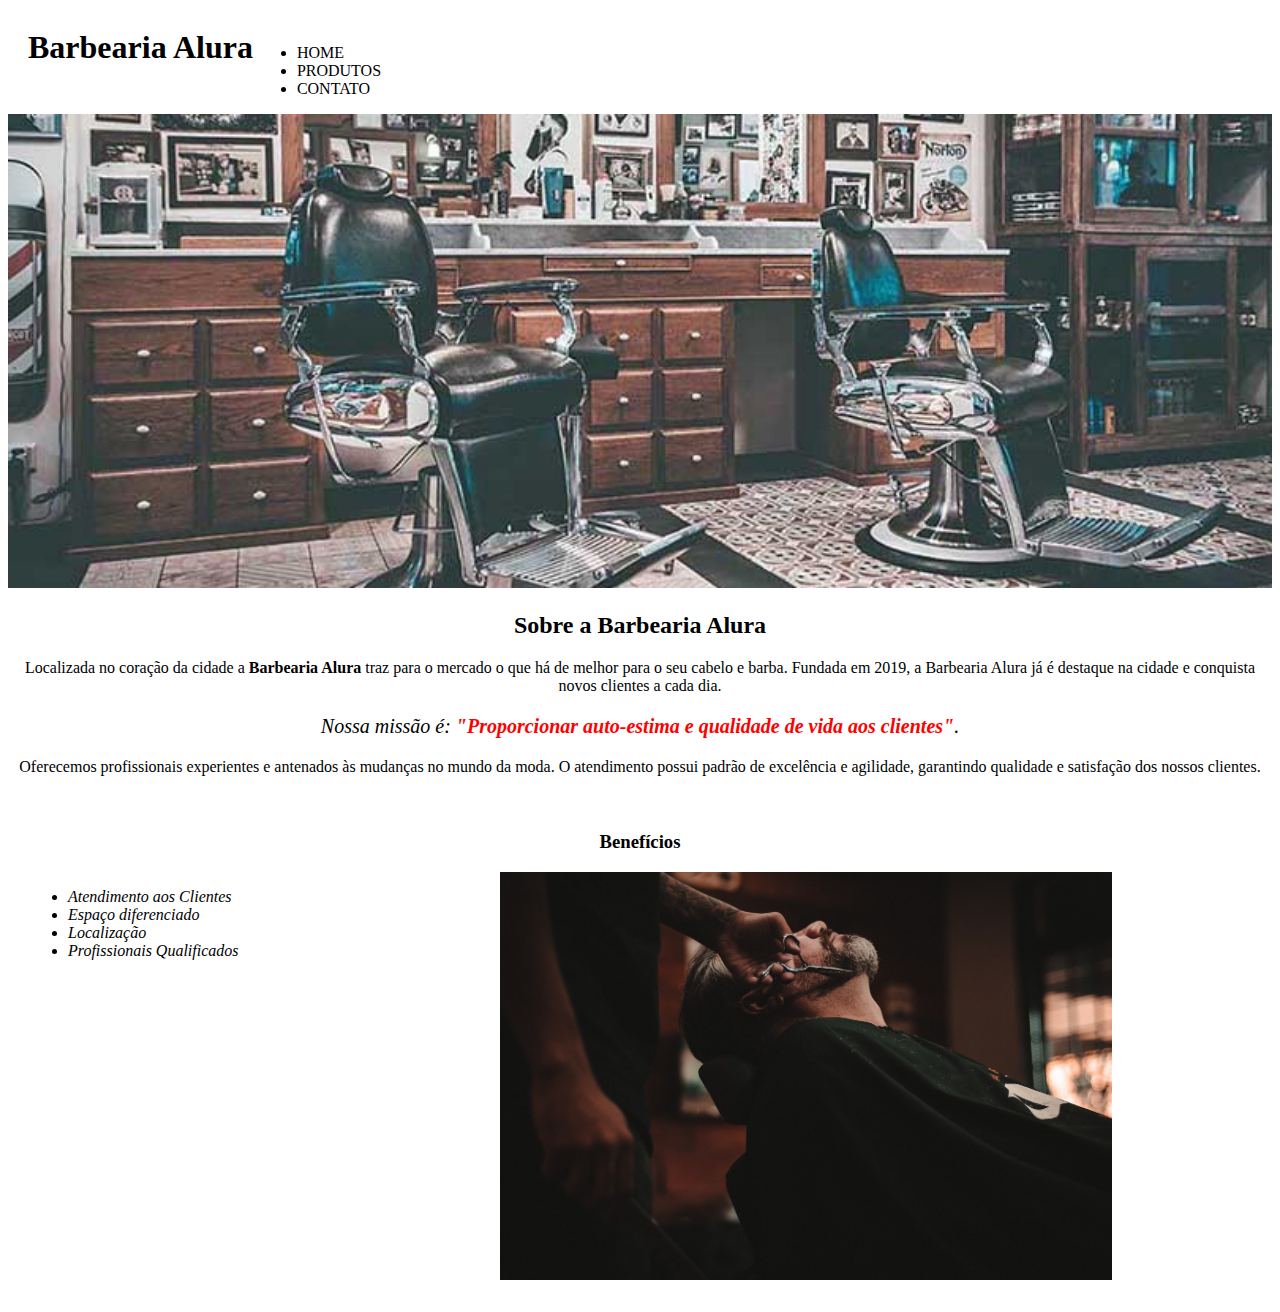
==== index.html @ d167dbf4 "atualizacao de pagina" ====
<!DOCTYPE html>
<html lang="pt-br">
	<head>
		<meta charset="UTF-8">
		<title>Barbearia Alura</title>
		<link rel="stylesheet" href="style-home.css">
	</head>

	<body>
		<header>
			<h1 class="titulo-principal">Barbearia Alura</h1>
			<nav>
				<div class="container">
				<ul>
					<li><a href="index.html">Home</a></li>
					<li><a href="Produtos.html"> Produtos</a></li>
					<li><a href="contato.html"> Contato</a></li>
				</ul>
			</div>
			</nav>
		</header>
		<img id="banner" src="banner.jpg">
		<div class="principal">
			<h2 class="titulo-centralizado">Sobre a Barbearia Alura</h2>
	 
			<p>Localizada no coração da cidade a <strong>Barbearia Alura</strong> traz para o mercado o que há de melhor para o seu cabelo e barba. Fundada em 2019, a Barbearia Alura já é destaque na cidade e conquista novos clientes a cada dia.</p>

			<p id="missao"><em>Nossa missão é: <strong>"Proporcionar auto-estima e qualidade de vida aos clientes"</strong>.</em></p>

			<p>Oferecemos profissionais experientes e antenados às mudanças no mundo da moda. O atendimento possui padrão de excelência e agilidade, garantindo qualidade e satisfação dos nossos clientes.</p>
		</div>

		<div class="beneficios">
			<h3 class="titulo-centralizado">Benefícios</h3>

			<ul>
				<li class="itens">Atendimento aos Clientes</li>
				<li class="itens">Espaço diferenciado</li>
				<li class="itens">Localização</li>
				<li class="itens">Profissionais Qualificados</li>
			</ul>

			<img src="beneficios.jpg" class="imagembeneficios">
		</div>
	</body>
</html>
---- style-home.css ----
#banner {
	width:100%;
	color: #555;	
}

.titulo-principal{
	display: inline-block;
	padding-left: 20px;
}
nav{
	display: inline-block;
}
nav a{
	display: inline-block;
	text-decoration: none;
	text-transform: uppercase;
	color: #000000;
	}
.container{
	display: flex;
}
.titulo-centralizado {
	text-align: center
}

p {
	text-align: center;
}

#missao {
	font-size: 20px
}

em strong {
	color: #FF0000;
}

.itens {
	font-style: italic
}

.beneficios {
	background: #FFFFFF;
	padding: 20px;
}

ul {
	display: inline-block;
	vertical-align: top;
	width: 20%;
	margin-right: 15%;
}

.imagembeneficios {
	width: 50%;
}
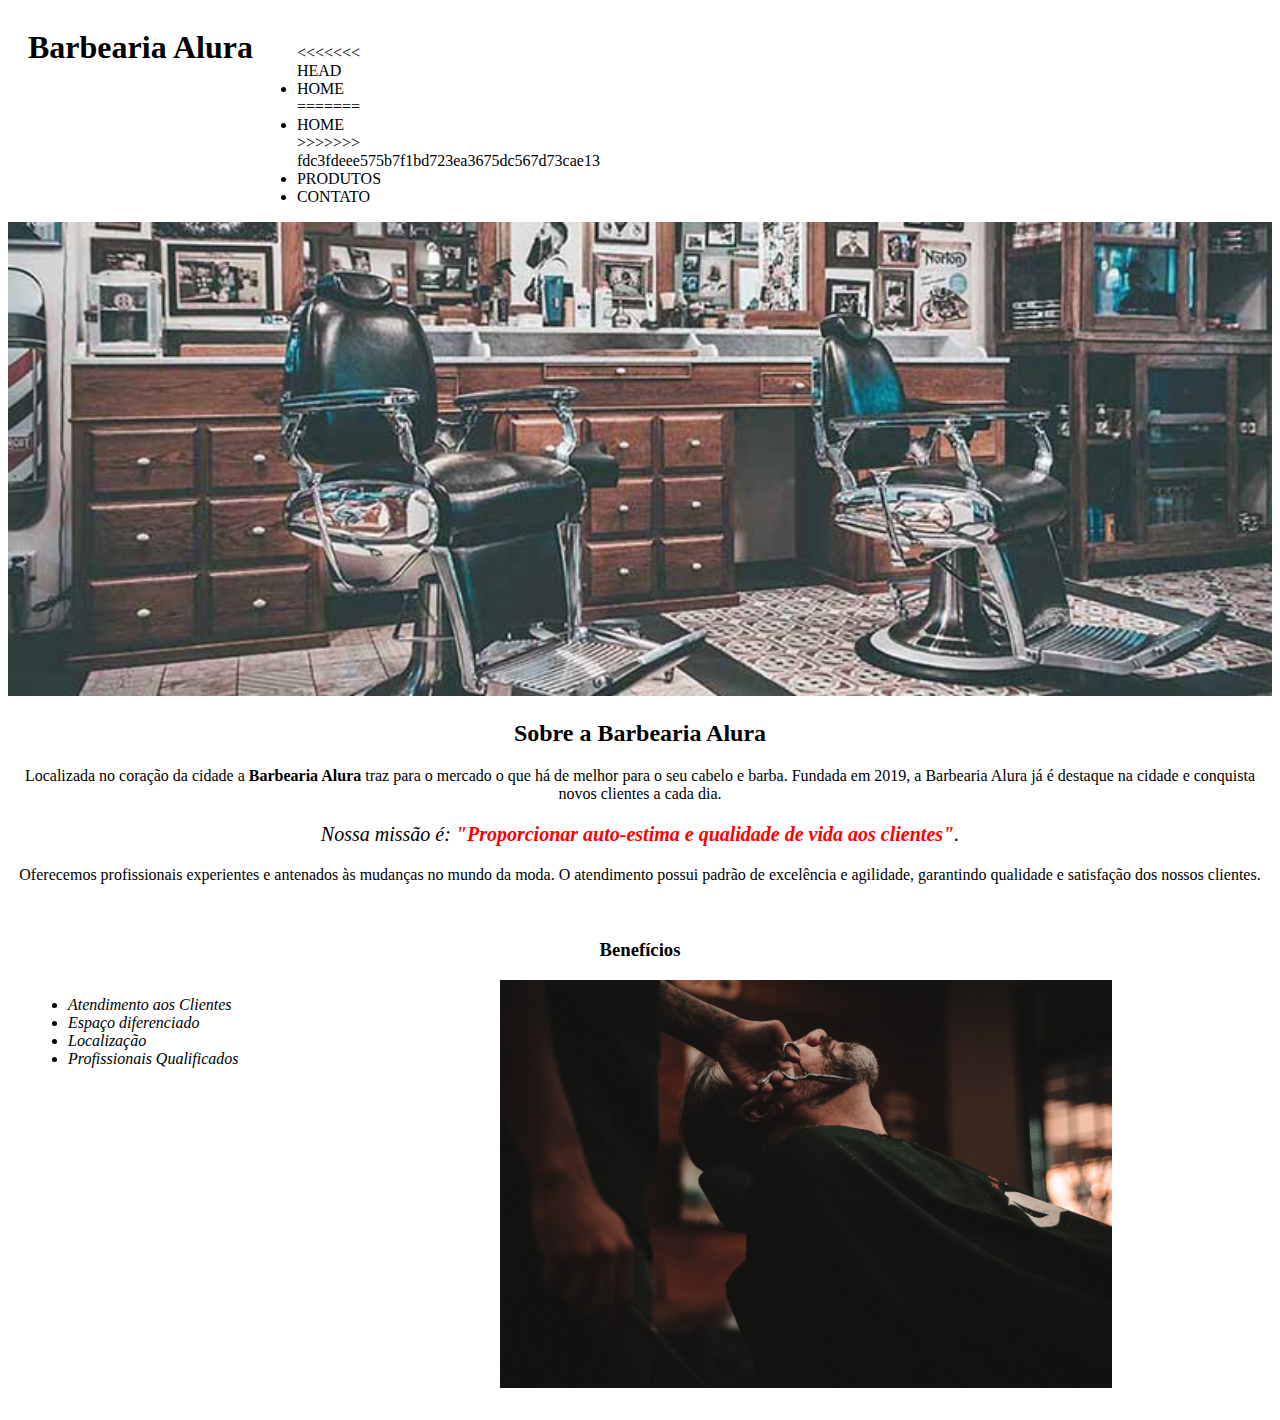
==== commit 4c9fee94: "Update index.html" ====
--- a/index.html
+++ b/index.html
@@ -12,8 +12,12 @@
 			<nav>
 				<div class="container">
 				<ul>
+<<<<<<< HEAD
+					<li><a href="index.html"> Home</a></li>
+=======
 					<li><a href="index.html">Home</a></li>
-					<li><a href="Produtos.html"> Produtos</a></li>
+>>>>>>> fdc3fdeee575b7f1bd723ea3675dc567d73cae13
+					<li><a href="produtos.html"> Produtos</a></li>
 					<li><a href="contato.html"> Contato</a></li>
 				</ul>
 			</div>
@@ -43,4 +47,4 @@
 			<img src="beneficios.jpg" class="imagembeneficios">
 		</div>
 	</body>
-</html>+</html>
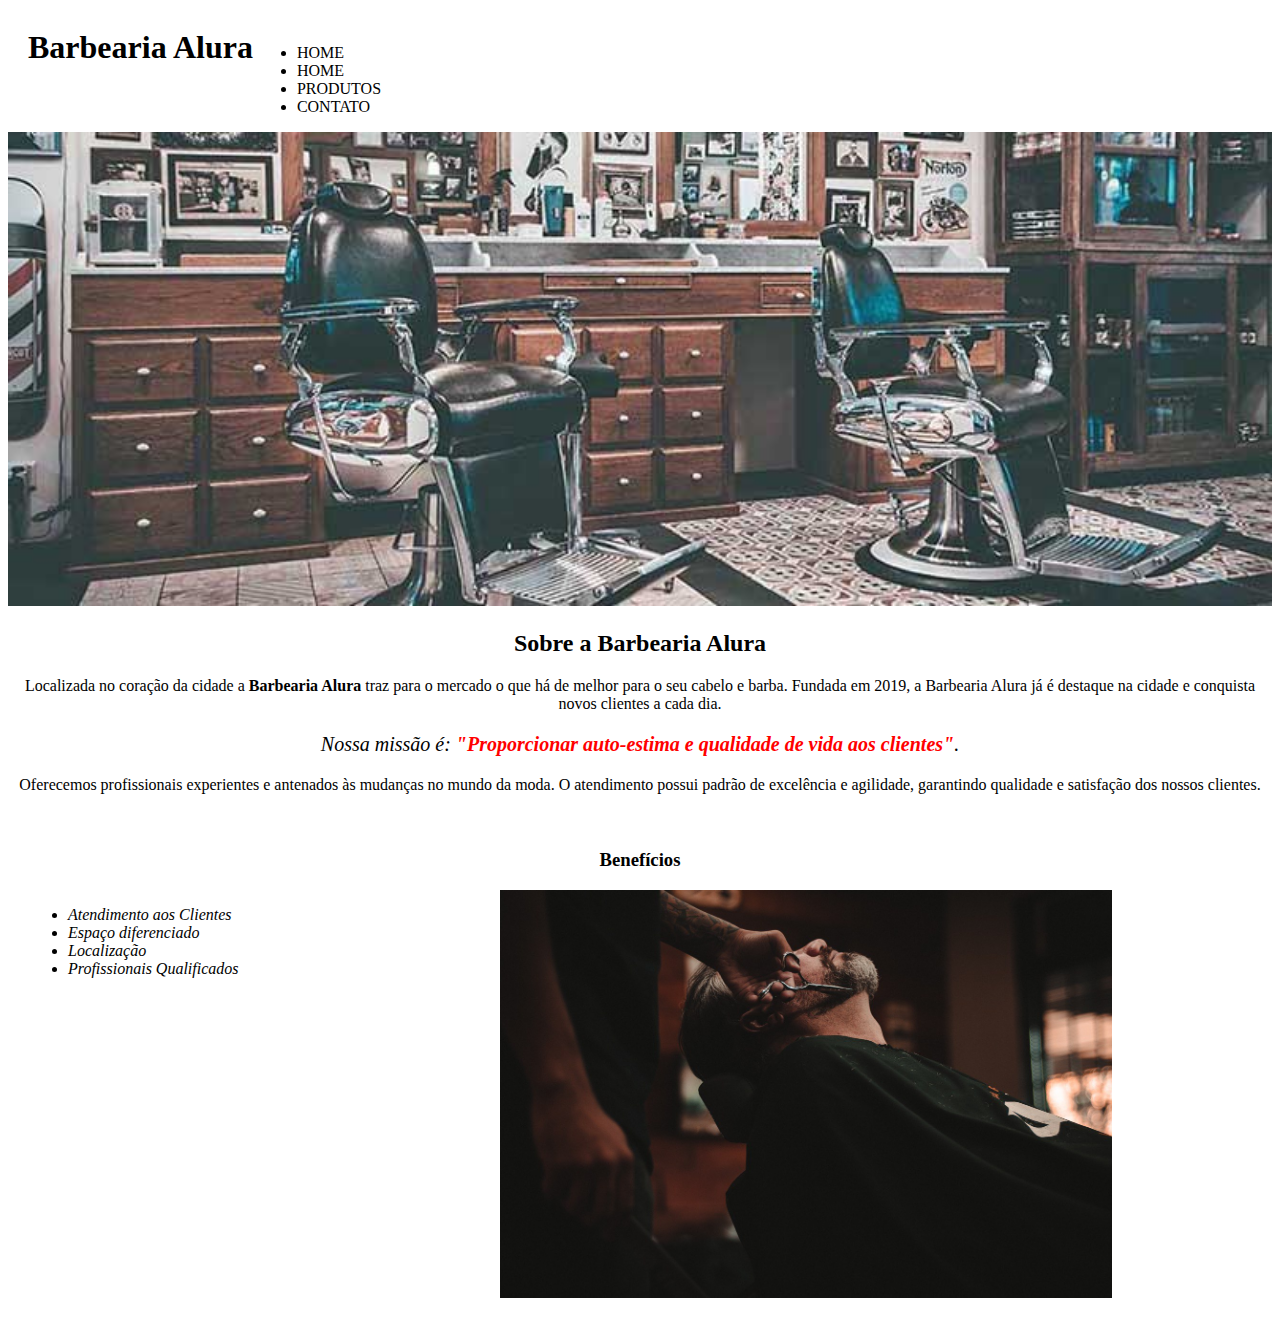
==== commit bf5e0810: "Update index.html" ====
--- a/index.html
+++ b/index.html
@@ -12,11 +12,8 @@
 			<nav>
 				<div class="container">
 				<ul>
-<<<<<<< HEAD
 					<li><a href="index.html"> Home</a></li>
-=======
 					<li><a href="index.html">Home</a></li>
->>>>>>> fdc3fdeee575b7f1bd723ea3675dc567d73cae13
 					<li><a href="produtos.html"> Produtos</a></li>
 					<li><a href="contato.html"> Contato</a></li>
 				</ul>
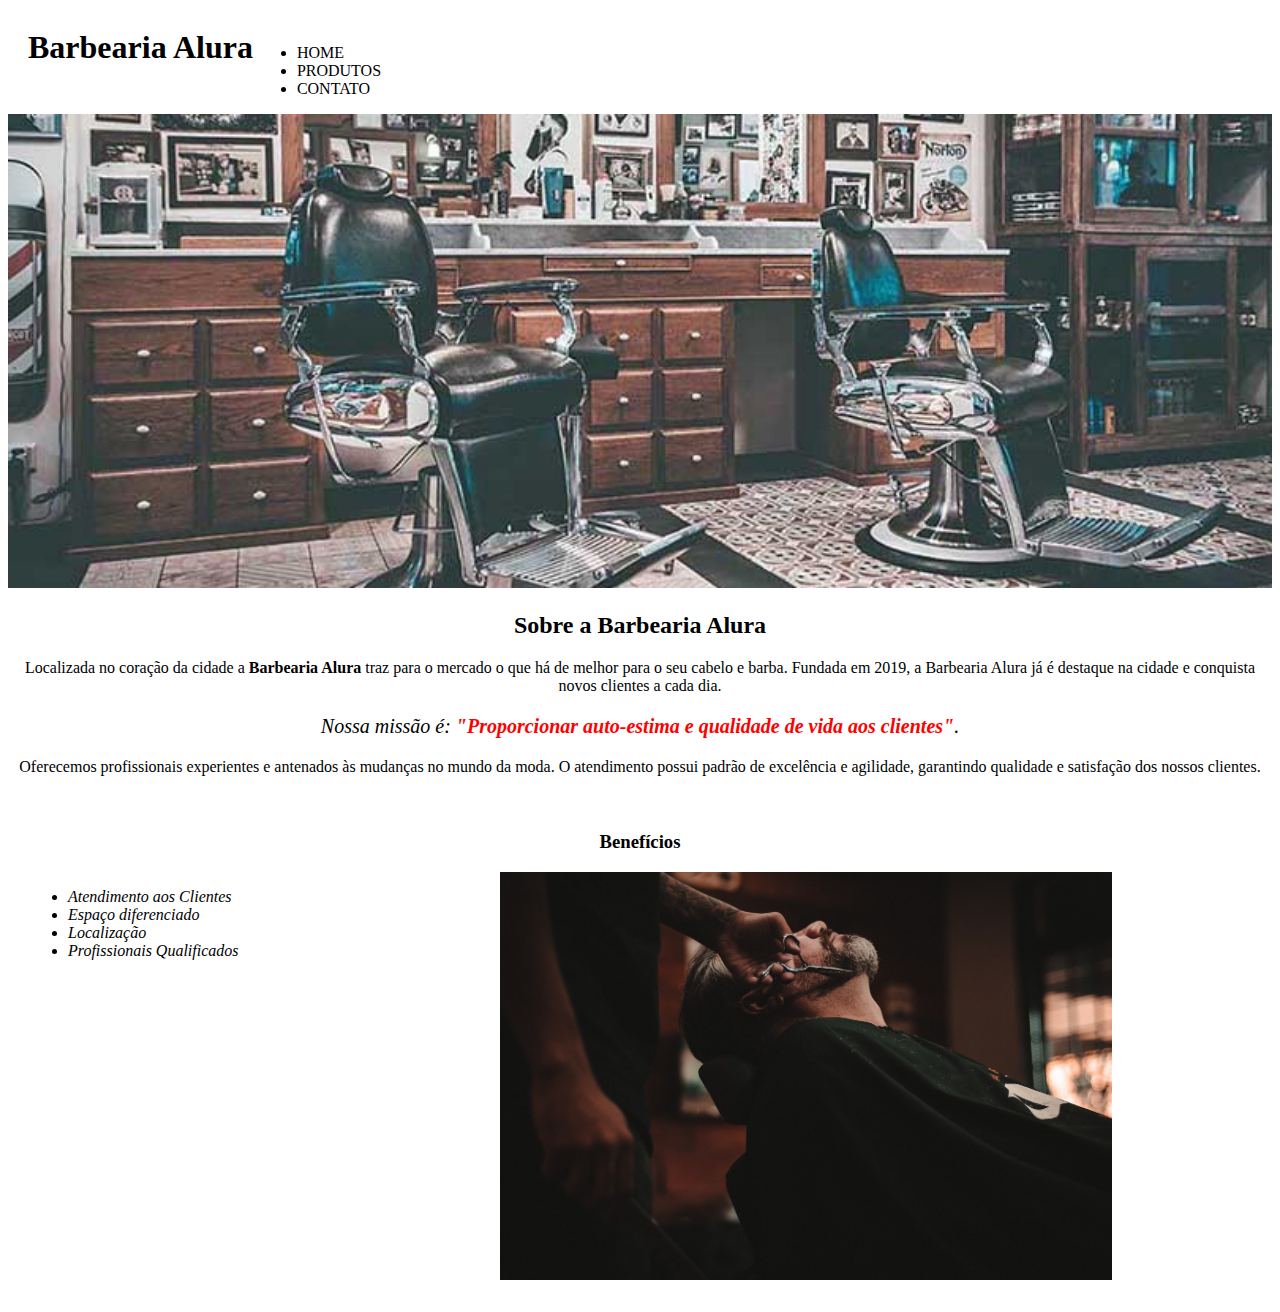
==== commit b419ff7e: "Update index.html" ====
--- a/index.html
+++ b/index.html
@@ -12,7 +12,6 @@
 			<nav>
 				<div class="container">
 				<ul>
-					<li><a href="index.html"> Home</a></li>
 					<li><a href="index.html">Home</a></li>
 					<li><a href="produtos.html"> Produtos</a></li>
 					<li><a href="contato.html"> Contato</a></li>
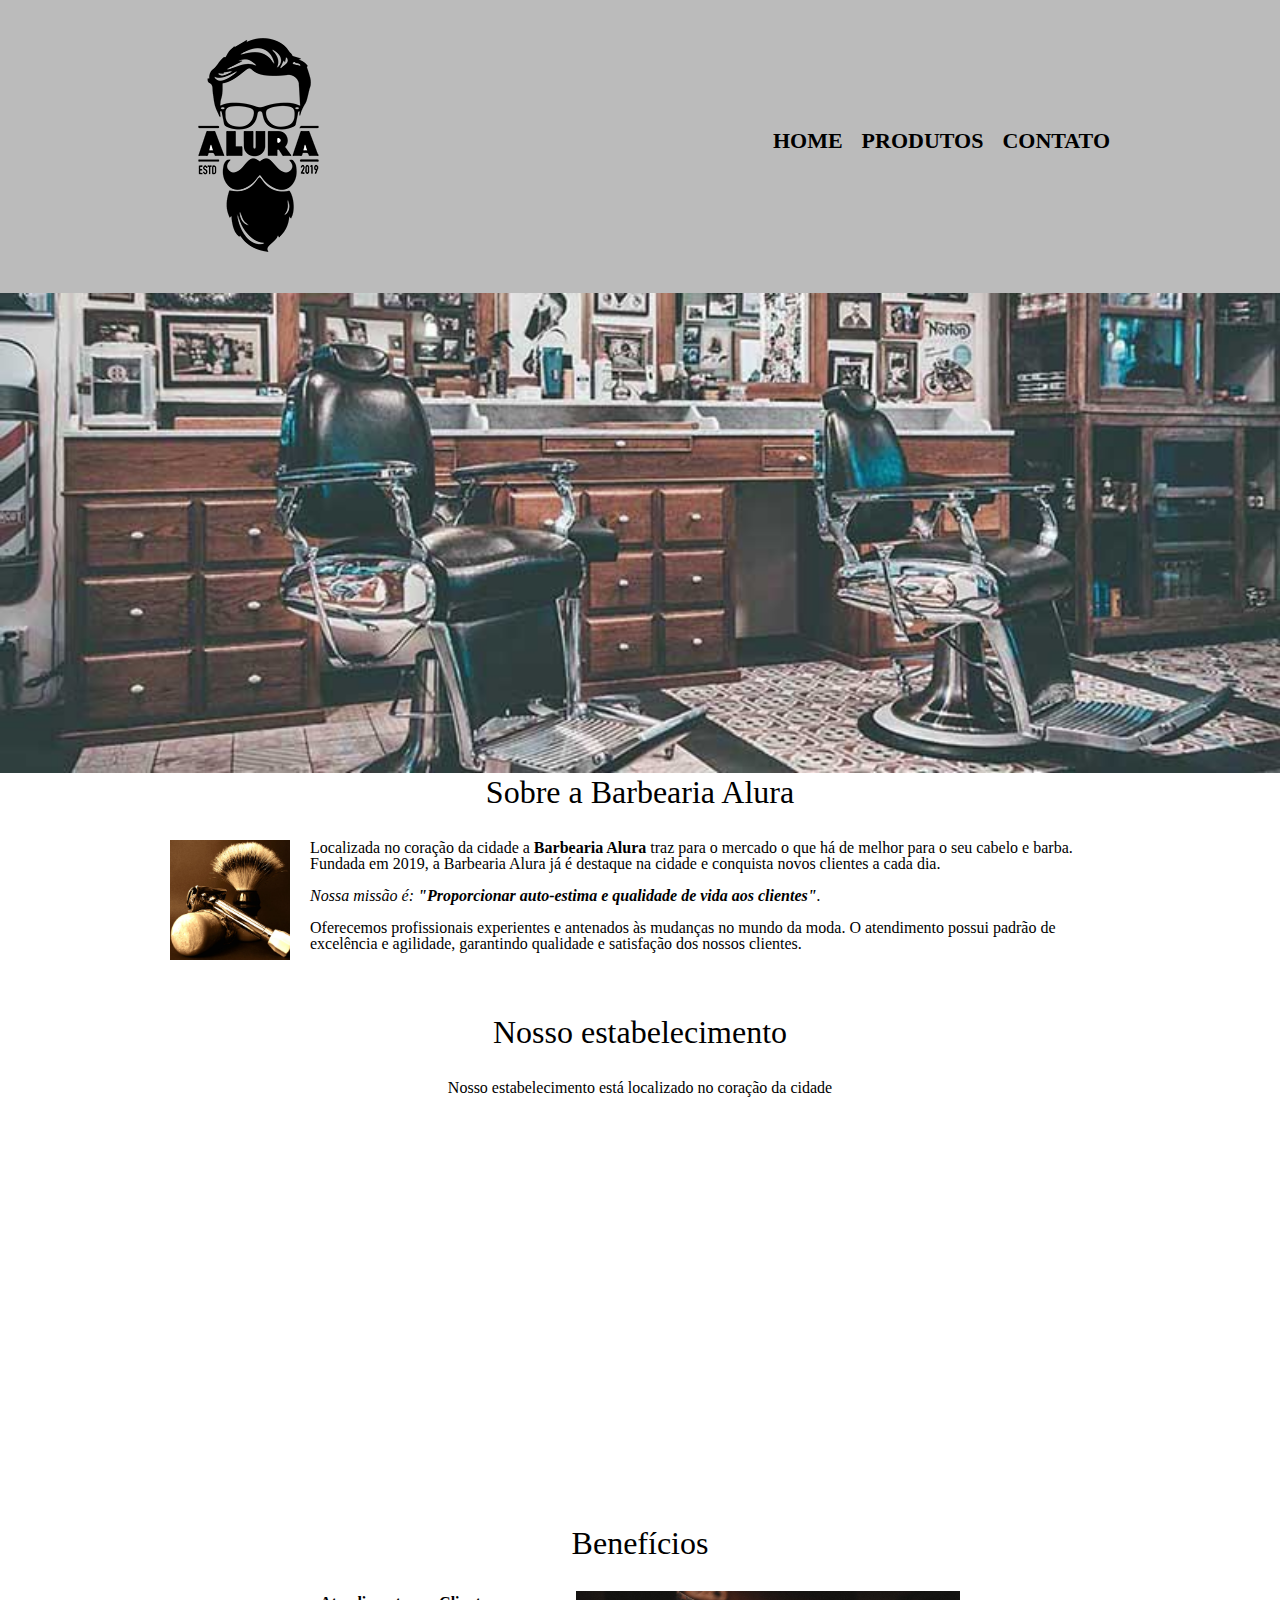
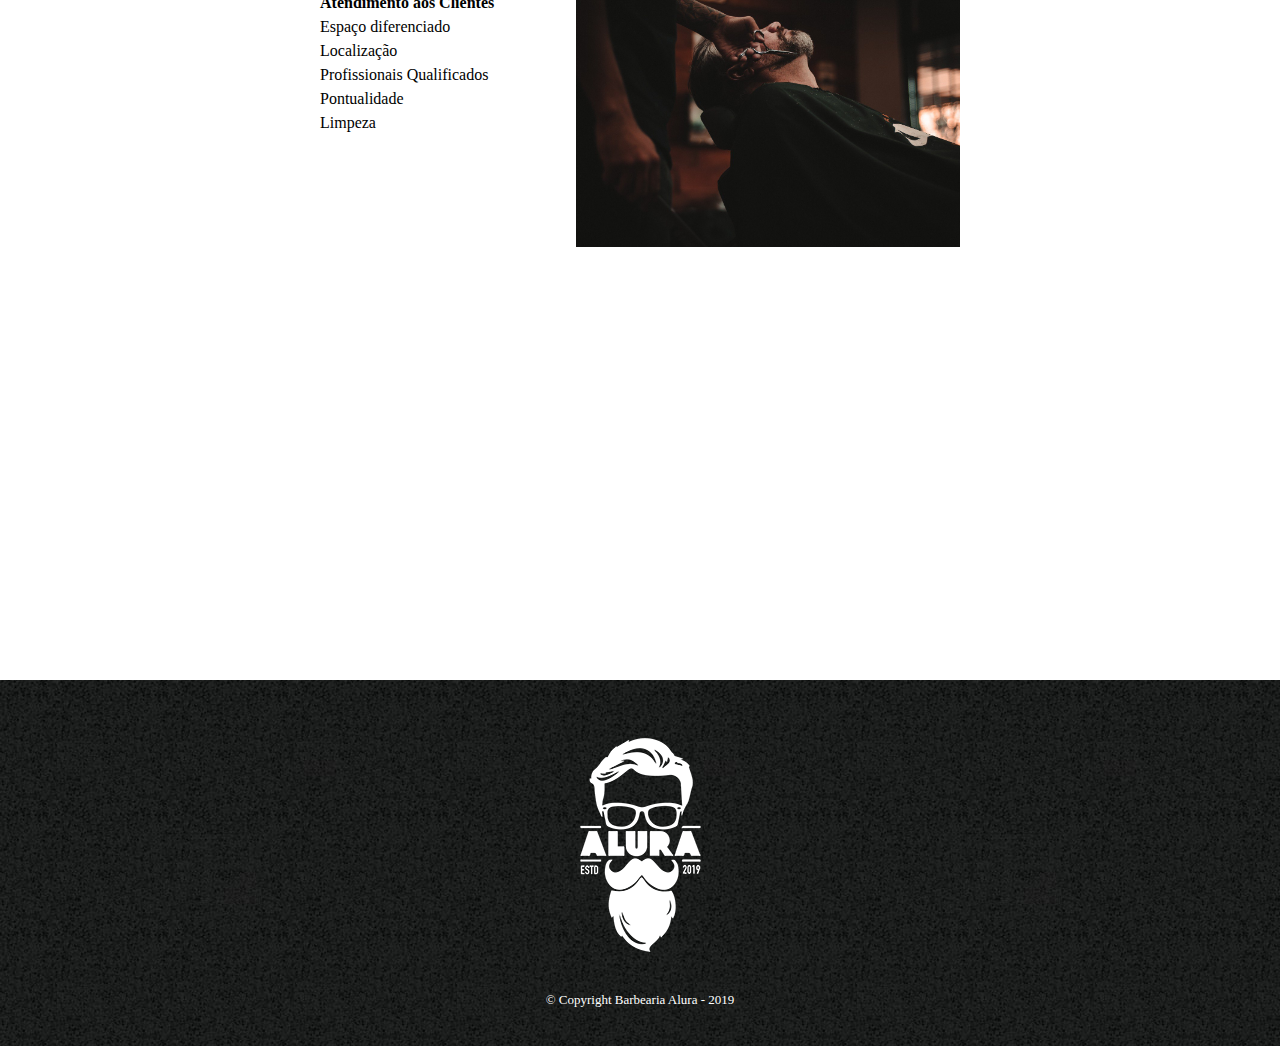
==== commit d5c2ee7a: "att" ====
--- a/index.html
+++ b/index.html
@@ -3,44 +3,75 @@
 	<head>
 		<meta charset="UTF-8">
 		<title>Barbearia Alura</title>
-		<link rel="stylesheet" href="style-home.css">
+
+		<link rel="stylesheet" href="reset.css">
+		<link rel="stylesheet" href="style.css">
+		<link rel="preconnect" href="https://fonts.googleapis.com"><link rel="preconnect" href="https://fonts.gstatic.com" crossorigin><link href="https://fonts.googleapis.com/css2?family=Montserrat&display=swap" rel="stylesheet">
+		<style> @import url('https://fonts.googleapis.com/css2?family=Montserrat&display=swap'); </style>
+		
 	</head>
 
-	<body>
-		<header>
-			<h1 class="titulo-principal">Barbearia Alura</h1>
-			<nav>
-				<div class="container">
-				<ul>
-					<li><a href="index.html">Home</a></li>
-					<li><a href="produtos.html"> Produtos</a></li>
-					<li><a href="contato.html"> Contato</a></li>
-				</ul>
-			</div>
-			</nav>
-		</header>
-		<img id="banner" src="banner.jpg">
-		<div class="principal">
-			<h2 class="titulo-centralizado">Sobre a Barbearia Alura</h2>
-	 
-			<p>Localizada no coração da cidade a <strong>Barbearia Alura</strong> traz para o mercado o que há de melhor para o seu cabelo e barba. Fundada em 2019, a Barbearia Alura já é destaque na cidade e conquista novos clientes a cada dia.</p>
+	
+		<body>
+			<header>
+				<div class="caixa">
+					<h1><img src="logo.png" alt="Logo da Barbearia Alura"></h1>
 
-			<p id="missao"><em>Nossa missão é: <strong>"Proporcionar auto-estima e qualidade de vida aos clientes"</strong>.</em></p>
+					<nav>
+						<ul>
+							<li><a href="index.html">Home</a></li>
+							<li><a href="produtos.html">Produtos</a></li>
+							<li><a href="contato.html">Contato</a></li>
+						</ul>
+					</nav>
+				</div>
+			</header>
+			<img class="banner" src="banner.jpg">
 
-			<p>Oferecemos profissionais experientes e antenados às mudanças no mundo da moda. O atendimento possui padrão de excelência e agilidade, garantindo qualidade e satisfação dos nossos clientes.</p>
-		</div>
+	<main>
+			<section class="principal">
+				<h2 class="titulo-principal">Sobre a Barbearia Alura</h2>
 
-		<div class="beneficios">
-			<h3 class="titulo-centralizado">Benefícios</h3>
+				<img class="utensilios" src="utensilios.jpg" alt="utencilios de um barbeiro">
+		
+				<p>Localizada no coração da cidade a <strong>Barbearia Alura</strong> traz para o mercado o que há de melhor para o seu 
+					cabelo e barba. Fundada em 2019, a Barbearia Alura já é destaque na cidade e conquista novos clientes a cada dia.</p>
 
-			<ul>
-				<li class="itens">Atendimento aos Clientes</li>
-				<li class="itens">Espaço diferenciado</li>
-				<li class="itens">Localização</li>
-				<li class="itens">Profissionais Qualificados</li>
-			</ul>
+				<p id="missao"><em>Nossa missão é: <strong>"Proporcionar auto-estima e qualidade de vida aos clientes"</strong>.</em></p>
 
-			<img src="beneficios.jpg" class="imagembeneficios">
-		</div>
+				<p>Oferecemos profissionais experientes e antenados às mudanças no mundo da moda. O atendimento possui padrão de excelência
+				 e agilidade, garantindo qualidade e satisfação dos nossos clientes.</p>
+
+			<section class="mapa">
+				<h3 class="titulo-principal">Nosso estabelecimento</h3>
+				<p>Nosso estabelecimento está localizado no coração da cidade</p>
+
+				<iframe src="https://www.google.com/maps/embed?pb=!1m18!1m12!1m3!1d5478.478374019474!2d-46.6341620415172!3d-23.588343829397665!2m3!1f0!2f0!3f0!3m2!1i1024!2i768!4f13.1!3m3!1m2!1s0x94ce5a2b2ed7f3a1%3A0xab35da2f5ca62674!2sAlura%20-%20Escola%20Online%20de%20Tecnologia!5e0!3m2!1spt-BR!2sbr!4v1671587858176!5m2!1spt-BR!2sbr" width="100%" height="300px" style="border:0;" allowfullscreen="" loading="lazy" referrerpolicy="no-referrer-when-downgrade"></iframe>
+
+				
+			</section>
+			<section class="beneficios">
+				<h3 class="titulo-principal">Benefícios</h3>
+
+				<div class="conteudo-beneficios">
+					<ul class="lista-beneficios">
+						<li class="itens">Atendimento aos Clientes</li>
+						<li class="itens">Espaço diferenciado</li>
+						<li class="itens">Localização</li>
+						<li class="itens">Profissionais Qualificados</li>
+						<li class="itens">Pontualidade</li>
+						<li class="itens">Limpeza</li>
+					</ul><img src="beneficios.jpg" class="imagem-beneficios">
+				</div>
+
+				<div class="video">
+					<iframe width="560" height="315" src="https://www.youtube.com/embed/wcVVXUV0YUY" title="YouTube video player" frameborder="0" allow="accelerometer; autoplay; clipboard-write; encrypted-media; gyroscope; picture-in-picture" allowfullscreen></iframe>
+				</div>
+			</section>
+	</main>
+		<footer>
+			<img src="logo-branco.png" alt="Logo da Barbearia Alura">
+			<p class="copyright">&copy; Copyright Barbearia Alura - 2019</p>
+		</footer>
 	</body>
 </html>
--- a/style.css
+++ b/style.css
@@ -0,0 +1,232 @@
+body{
+	família da fonte: 'Montserrat', sem serifa; 
+	
+}
+
+header {
+	background: #BBBBBB;
+	padding: 20px 0;
+}
+
+.caixa {
+	position: relative;
+	width: 940px;
+	margin: 0 auto;
+}
+
+nav {
+	position: absolute;
+	top: 110px;
+	right: 0;
+}
+
+nav li {
+	display: inline;
+	margin: 0 0 0 15px;
+}
+
+nav a {
+	text-transform: uppercase;
+	color: #000000;
+	font-weight: bold;
+	font-size: 22px;
+	text-decoration: none;
+}
+
+nav a:hover {
+	color: #C78C19;
+	text-decoration: underline;
+}
+
+.produtos {
+	width: 940px;
+	margin: 0 auto;
+	padding: 50px 0;
+}
+
+.produtos li {
+	display: inline-block;
+	text-align: center;
+	width: 30%;
+	vertical-align: top;
+	margin: 0 1.5%;
+	padding: 30px 20px;
+	box-sizing: border-box;
+	border: 2px solid #000000;
+	border-radius: 10px;
+}
+
+.produtos li:hover {
+	border-color: #C78C19;
+}
+
+.produtos li:active {
+	border-color: #088C19;	
+}
+
+.produtos li:hover h2 {
+	font-size: 34px;
+}
+
+.produtos h2 {
+	font-size: 30px;
+	font-weight: bold;
+}
+
+.produto-descricao {
+	font-size: 18px;
+}
+
+.produto-preco {
+	font-size: 22px;
+	font-weight: bold;
+	margin-top: 10px;
+}
+
+footer {
+	text-align: center;
+	background: url("bg.jpg");
+	padding: 40px 0;
+}
+
+.copyright {
+	color: #FFFFFF;
+	font-size: 13px;
+	margin: 20px 0 0;
+}
+
+main {
+	width: 940px;
+	margin: 0 auto;
+}
+
+form {
+	margin: 40px 0;
+}
+
+form label, form legend {
+	display:block;
+	font-size: 20px;
+	margin: 0 0 10px;
+}
+
+.input-padrao {
+	display: block;
+	margin: 0 0 20px;
+	padding: 10px 25px;
+	width: 50%;
+}
+
+.checkbox {
+	margin: 20px 0;
+}
+
+.enviar{
+	width: 40%;
+	padding: 15px 0;
+	background:orange;
+	color:#ffffff;
+	font-weight: bold;
+	font-size: 18px	;
+	border:none; 
+	border-radius: 5px;
+	transition: 1s all;
+	cursor: pointer;
+}
+
+.enviar:hover{
+	background: darkorange;
+	transform: scale(1.2);
+}
+
+table{
+	margin: 20px 0 40px;
+
+}
+
+thead{
+	background: #555555;
+	color: #ffffff;
+	font-weight: bold;
+}
+
+td, th {
+	border: 1px solid #000000;
+	padding: 8px 15px;
+}
+
+/* Aqui esta um comentario para que não se esqueça */
+
+.banner {
+	width: 100%;
+
+}
+
+.titulo-principal{
+	text-align: center;
+	font-size: 2em;
+	margin: 0 0 1em;
+	clear: left;
+}
+
+.principal p{
+	margin: 0 0 1em	;
+}
+
+.principal strong{
+	font-weight: bold;
+}
+
+.principal em{
+	font-style: italic;
+}
+
+.utensilios{
+	width:120px;
+	float: left;
+	margin: 0 20px 20px 0;
+
+}
+
+.mapa{
+	padding: 3em 0;
+
+}
+
+.mapa p {
+	margin: 0 0 2em;
+	text-align: center;
+}
+
+.beneficios{
+	padding: 3em 0;
+
+}
+.conteudo-beneficios{
+	width: 640px;
+	margin: 0 auto;
+
+}
+
+.lista-beneficios{
+	width: 40%;
+	display: inline-block;
+	vertical-align: top;
+}
+
+.itens{
+	line-height: 1.5;
+}
+
+.itens:first-child {
+	font-weight: bold;
+}
+
+.imagem-beneficios{
+	width: 60%;
+}
+
+.video{
+	width: 560px;
+	margin: 2em auto;
+}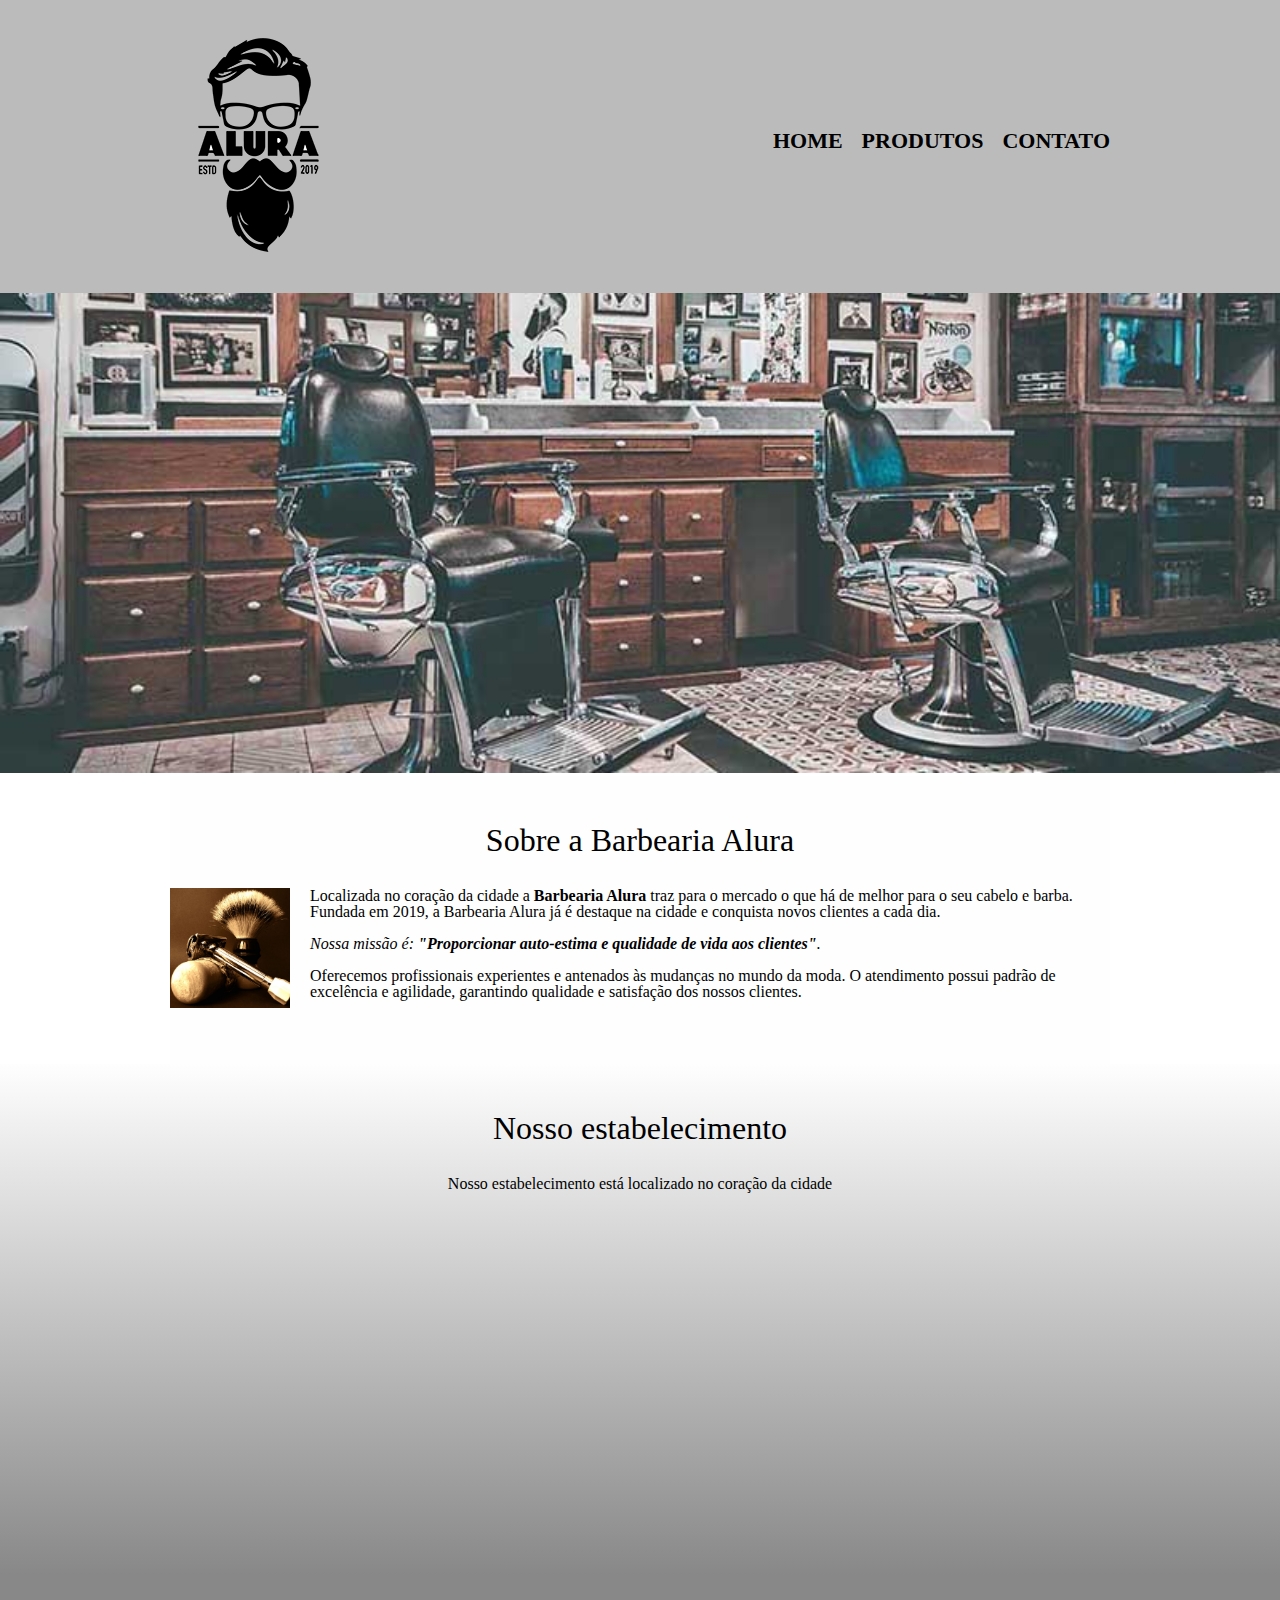
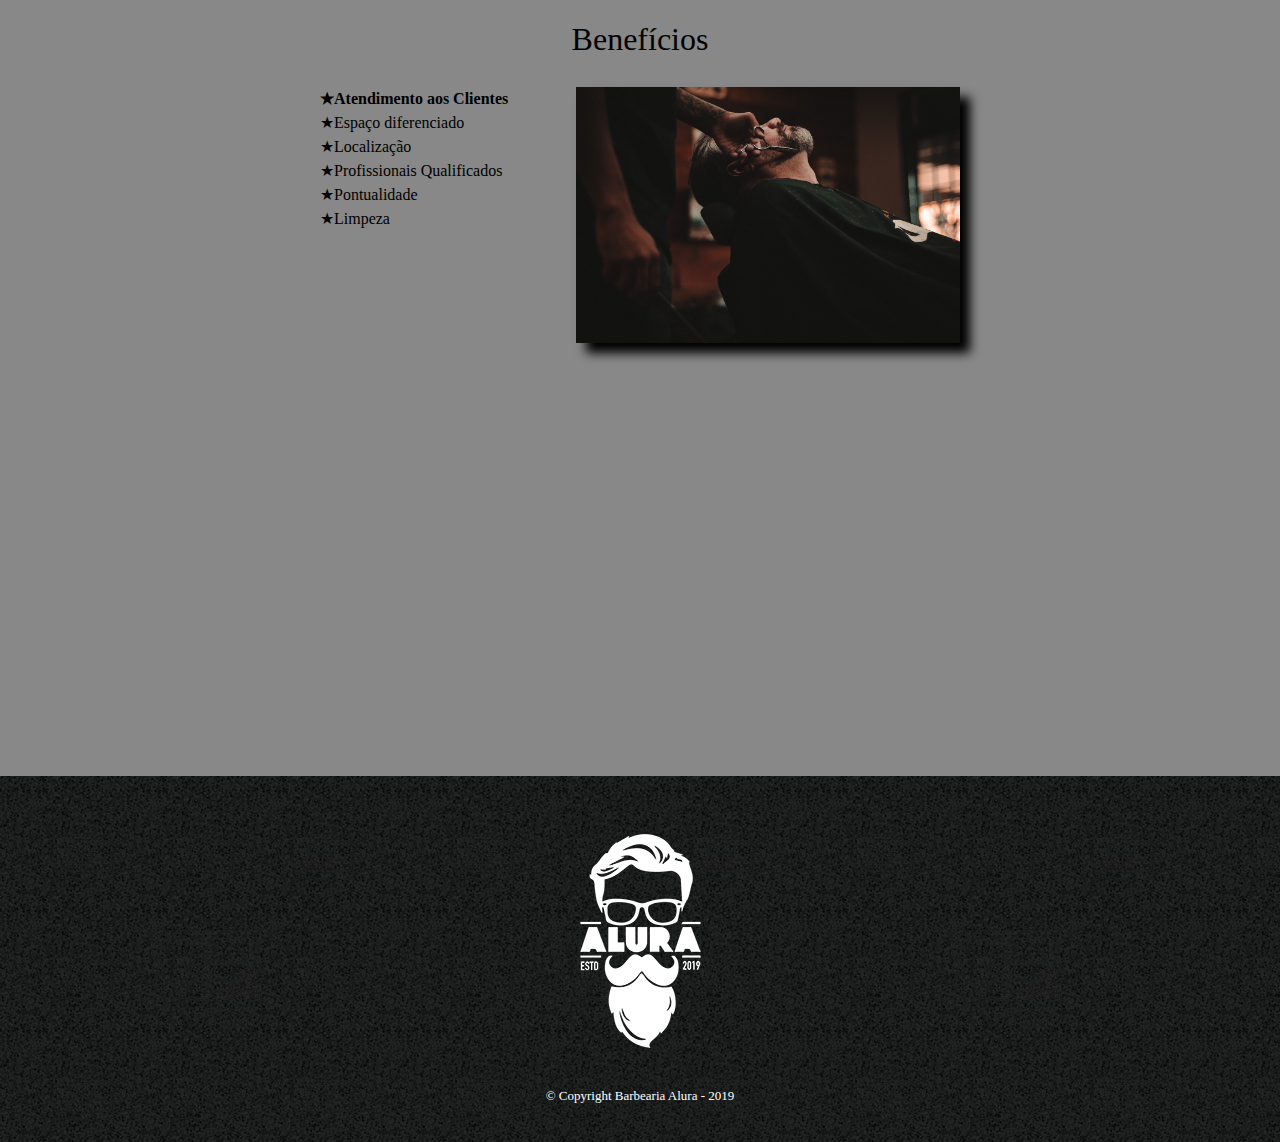
==== commit ef025861: "Curso 4 terminado" ====
--- a/index.html
+++ b/index.html
@@ -2,6 +2,7 @@
 <html lang="pt-br">
 	<head>
 		<meta charset="UTF-8">
+		<meta name="viewport" content="width=divice-width">
 		<title>Barbearia Alura</title>
 
 		<link rel="stylesheet" href="reset.css">
@@ -41,14 +42,16 @@
 
 				<p>Oferecemos profissionais experientes e antenados às mudanças no mundo da moda. O atendimento possui padrão de excelência
 				 e agilidade, garantindo qualidade e satisfação dos nossos clientes.</p>
+			</section>
 
 			<section class="mapa">
 				<h3 class="titulo-principal">Nosso estabelecimento</h3>
 				<p>Nosso estabelecimento está localizado no coração da cidade</p>
 
-				<iframe src="https://www.google.com/maps/embed?pb=!1m18!1m12!1m3!1d5478.478374019474!2d-46.6341620415172!3d-23.588343829397665!2m3!1f0!2f0!3f0!3m2!1i1024!2i768!4f13.1!3m3!1m2!1s0x94ce5a2b2ed7f3a1%3A0xab35da2f5ca62674!2sAlura%20-%20Escola%20Online%20de%20Tecnologia!5e0!3m2!1spt-BR!2sbr!4v1671587858176!5m2!1spt-BR!2sbr" width="100%" height="300px" style="border:0;" allowfullscreen="" loading="lazy" referrerpolicy="no-referrer-when-downgrade"></iframe>
+				<div class="mapa-conteudo">
+					<iframe src="https://www.google.com/maps/embed?pb=!1m18!1m12!1m3!1d5478.478374019474!2d-46.6341620415172!3d-23.588343829397665!2m3!1f0!2f0!3f0!3m2!1i1024!2i768!4f13.1!3m3!1m2!1s0x94ce5a2b2ed7f3a1%3A0xab35da2f5ca62674!2sAlura%20-%20Escola%20Online%20de%20Tecnologia!5e0!3m2!1spt-BR!2sbr!4v1671587858176!5m2!1spt-BR!2sbr" width="100%" height="300px" style="border:0;" allowfullscreen="" loading="lazy" referrerpolicy="no-referrer-when-downgrade"></iframe>
+				</div>
 
-				
 			</section>
 			<section class="beneficios">
 				<h3 class="titulo-principal">Benefícios</h3>
@@ -65,7 +68,7 @@
 				</div>
 
 				<div class="video">
-					<iframe width="560" height="315" src="https://www.youtube.com/embed/wcVVXUV0YUY" title="YouTube video player" frameborder="0" allow="accelerometer; autoplay; clipboard-write; encrypted-media; gyroscope; picture-in-picture" allowfullscreen></iframe>
+					<iframe width="100%" height="315" src="https://www.youtube.com/embed/wcVVXUV0YUY" title="YouTube video player" frameborder="0" allow="accelerometer; autoplay; clipboard-write; encrypted-media; gyroscope; picture-in-picture" allowfullscreen></iframe>
 				</div>
 			</section>
 	</main>
--- a/style.css
+++ b/style.css
@@ -95,11 +95,6 @@
 	margin: 20px 0 0;
 }
 
-main {
-	width: 940px;
-	margin: 0 auto;
-}
-
 form {
 	margin: 40px 0;
 }
@@ -168,7 +163,13 @@
 	margin: 0 0 1em;
 	clear: left;
 }
-
+.principal{
+	padding: 3em 0;
+	background: #fefefe;
+	width: 940px;
+	margin: 0 auto;
+	
+}
 .principal p{
 	margin: 0 0 1em	;
 }
@@ -190,9 +191,13 @@
 
 .mapa{
 	padding: 3em 0;
-
-}
-
+	background:linear-gradient(#fefefe, #888888);
+}
+
+.mapa-conteudo{
+	width: 940px;
+	margin: 0 auto;
+}
 .mapa p {
 	margin: 0 0 2em;
 	text-align: center;
@@ -200,7 +205,9 @@
 
 .beneficios{
 	padding: 3em 0;
-
+	background: #888888;
+	
+	
 }
 .conteudo-beneficios{
 	width: 640px;
@@ -222,11 +229,39 @@
 	font-weight: bold;
 }
 
+.itens::before{
+content: "★";
+
+}
+
 .imagem-beneficios{
 	width: 60%;
+	opacity: 1;
+	transition: 400ms;
+	box-shadow: 10px 10px 10px #000000;
+}
+
+.imagem-beneficios:hover{
+	opacity: 0.3;
+
 }
 
 .video{
 	width: 560px;
 	margin: 2em auto;
+}
+
+@media screen and (max-width: 480px) {
+	.caixa, .principal, .conteudo-beneficios, .mapa-conteudo, .video{
+		width: auto;
+	} 
+	h1{
+		text-align: center;
+	}
+	nav{
+		position: static;
+	}
+	.lista-beneficios, .imagem-beneficios{
+		width: 100%;
+	}	
 }